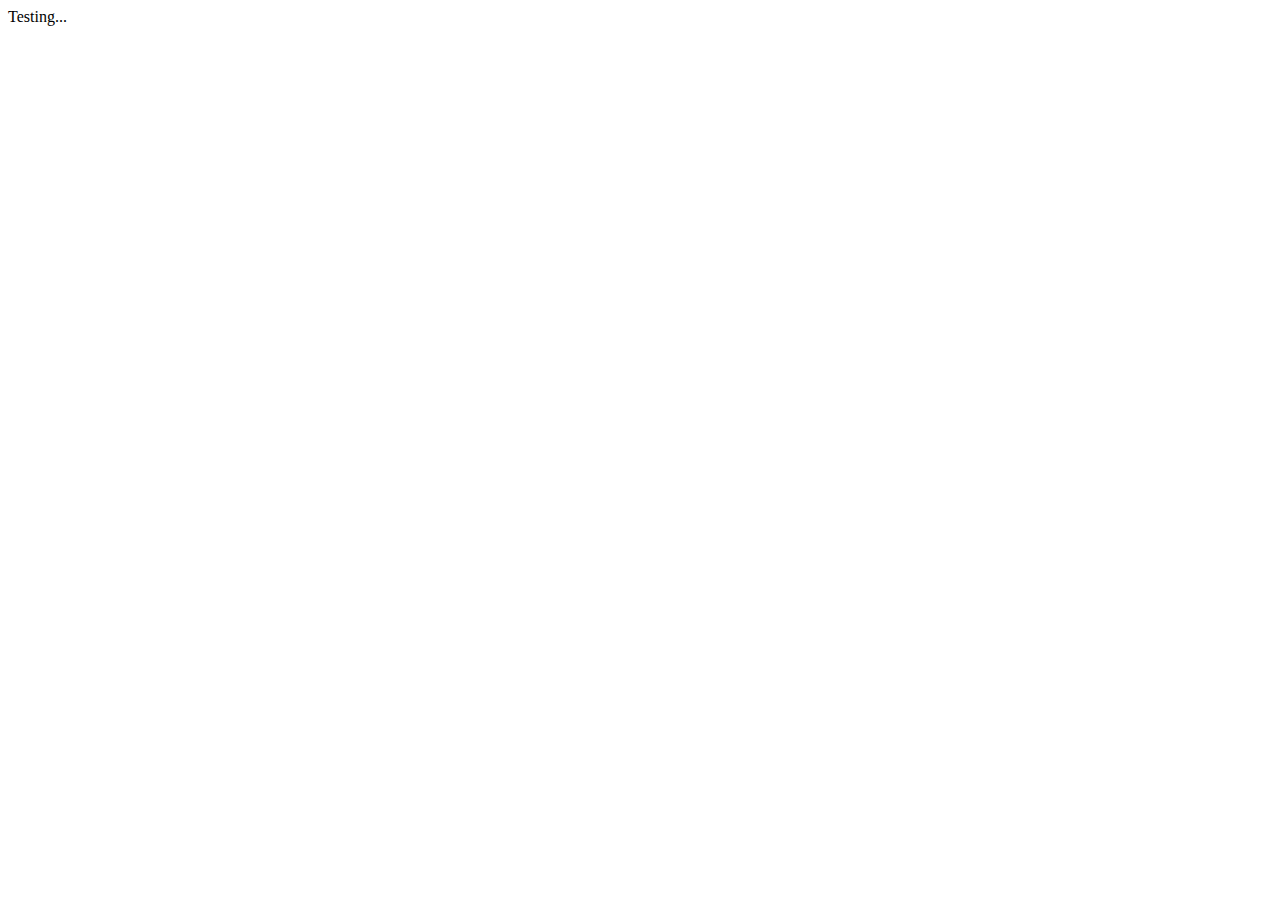
==== index.html @ e9e501ba "New update for my project" ====
<!DOCTYPE html>
<html lang="en">
    <head>
        <meta charset="UTF-8" />
        <meta name="viewport" content="width=device-width, initial-scale=1.0" />
        <meta name="description" content="TriplePeaks Coffee Shop" />
        <meta name="author" content="Jonathan Brandt" />
        <meta
            name="keywords"
            content="TriplePeaks, TripleTen, Coffee, CoffeeShop"
        />
        <title>Coffe Shop</title>
        <link rel="shortcut icon" href="favicon.ico" />
        <link rel="stylesheet" href="./vendor/normalize.css" />
        <link rel="stylesheet" href="./styles/style.css" />
        <link rel="stylesheet" href="./pages/index.css" />
        <link rel="preconnect" href="https://fonts.googleapis.com" />
        <link rel="preconnect" href="https://fonts.gstatic.com" crossorigin />
        <link
            href="https://fonts.googleapis.com/css2?family=Inter:wght@100..900&family=Noto+Serif:ital,wght@0,100..900;1,100..900&display=swap"
            rel="stylesheet"
        />
    </head>
    <body>
        <main>
            <div class="page">
                Testing...
                <section class="header"></section>
                <section class="recipes"></section>
                <section class="reservation"></section>
                <section class="menu"></section>
                <section class="about"></section>
            </div>
        </main>
    </body>
</html>
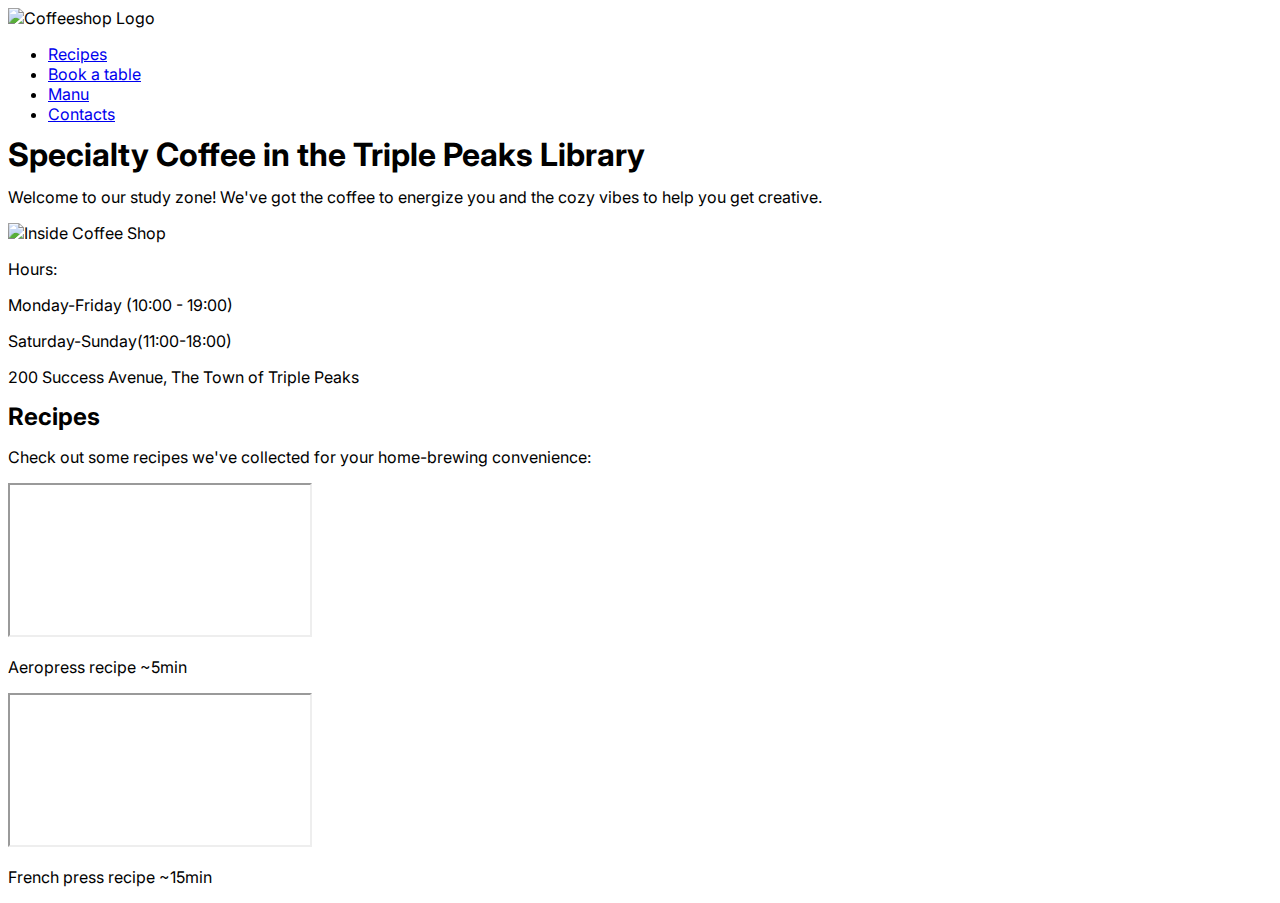
==== commit 4e419201: "Add files via upload" ====
--- a/index.html
+++ b/index.html
@@ -22,15 +22,90 @@
         />
     </head>
     <body>
-        <main>
-            <div class="page">
-                Testing...
-                <section class="header"></section>
-                <section class="recipes"></section>
+        <div class="page">
+            <header class="header">
+                <nav class="nav">
+                    <img
+                        src="./images/logo_coffeeshop_dark.svg"
+                        alt="Coffeeshop Logo"
+                        class="nav__logo"
+                    />
+                    <ul class="nav__links">
+                        <li><a href="#" class="nav__link">Recipes</a></li>
+                        <li><a href="#" class="nav__link">Book a table</a></li>
+                        <li><a href="#" class="nav__link">Manu</a></li>
+                        <li><a href="#" class="nav__link">Contacts</a></li>
+                    </ul>
+                </nav>
+                <h1 class="header__title">
+                    <span class="header__span-accent">Specialty Coffee</span> in
+                    the Triple Peaks Library
+                </h1>
+                <p class="header__description">
+                    Welcome to our study zone! We've got the coffee to energize
+                    you and the cozy vibes to help you get creative.
+                </p>
+                <img
+                    src="./images/inside_coffee_shop.png"
+                    alt="Inside Coffee Shop"
+                    class="header__image"
+                />
+                <div class="header__footer">
+                    <div>
+                        <p class="header__paragraph">Hours:</p>
+                        <p class="header__paragraph">
+                            Monday-Friday (10:00 - 19:00)
+                        </p>
+                        <p class="header__paragraph">
+                            Saturday-Sunday(11:00-18:00)
+                        </p>
+                    </div>
+                    <p class="header__paragraph">
+                        200 Success Avenue, The Town of Triple Peaks
+                    </p>
+                </div>
+            </header>
+            <main class="content">
+                <section class="recipes">
+                    <h2 class="recipes__title">Recipes</h2>
+                    <p class="recipes__subtitle">
+                        Check out some recipes we've collected for your
+                        home-brewing convenience:
+                    </p>
+                    <div class="recipes__videos">
+                        <div>
+                            <iframe
+                                class="recipes__iframe"
+                                src="https://www.youtube.com/embed/j6VlT_jUVPc"
+                                title="The Ultimate AeroPress Technique (Episode #3)"
+                                allow="accelerometer; autoplay; clipboard-write; encrypted-media; gyroscope; picture-in-picture; web-share"
+                                referrerpolicy="strict-origin-when-cross-origin"
+                                allowfullscreen
+                            ></iframe>
+                            <p class="recipes__videos-caption">
+                                <span>Aeropress recipe</span> ~5min
+                            </p>
+                        </div>
+                        <div>
+                            <iframe
+                                class="recipes__iframe"
+                                src="https://www.youtube.com/embed/st571DYYTR8"
+                                title="The Ultimate French Press Technique"
+                                allow="accelerometer; autoplay; clipboard-write; encrypted-media; gyroscope; picture-in-picture; web-share"
+                                referrerpolicy="strict-origin-when-cross-origin"
+                                allowfullscreen
+                            ></iframe>
+                            <p class="recipes__videos-caption">
+                                <span>French press</span> recipe ~15min
+                            </p>
+                        </div>
+                    </div>
+                </section>
                 <section class="reservation"></section>
                 <section class="menu"></section>
                 <section class="about"></section>
-            </div>
-        </main>
+            </main>
+            <footer class="footer"></footer>
+        </div>
     </body>
 </html>
--- a/styles/style.css
+++ b/styles/style.css
@@ -0,0 +1,8 @@
+.page {
+    min-width: 1100px;
+    max-width: 1600px;
+    font-size: 16px;
+    line-height: 20px;
+    margin: auto;
+    font-family: Inter, Arial, Helvetica, sans-serif;
+}
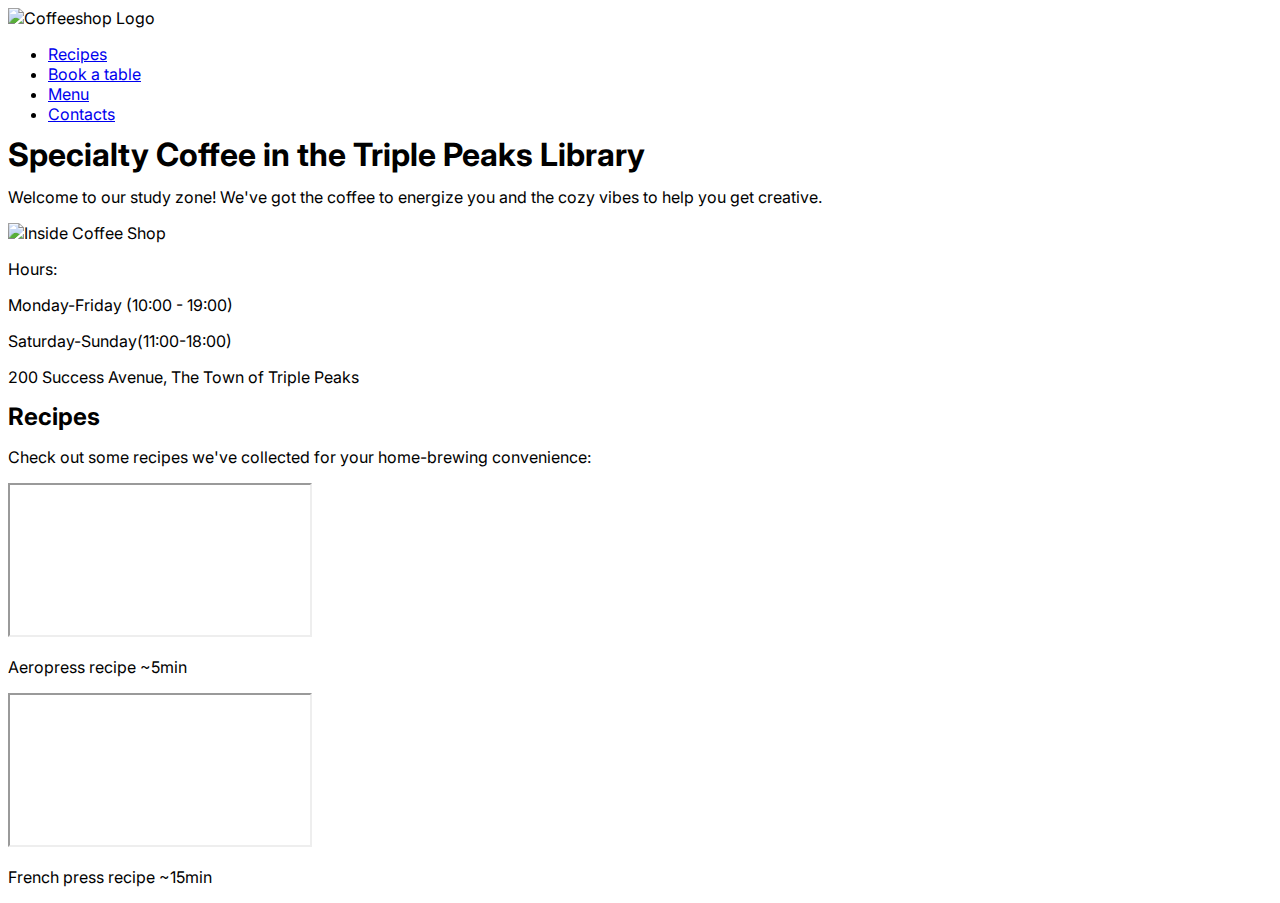
==== commit bfc504e0: "Add files via upload" ====
--- a/index.html
+++ b/index.html
@@ -31,10 +31,18 @@
                         class="nav__logo"
                     />
                     <ul class="nav__links">
-                        <li><a href="#" class="nav__link">Recipes</a></li>
-                        <li><a href="#" class="nav__link">Book a table</a></li>
-                        <li><a href="#" class="nav__link">Manu</a></li>
-                        <li><a href="#" class="nav__link">Contacts</a></li>
+                        <li>
+                            <a href="#Recipes" class="nav__link">Recipes</a>
+                        </li>
+                        <li>
+                            <a href="#Book a table" class="nav__link"
+                                >Book a table</a
+                            >
+                        </li>
+                        <li><a href="#Menu" class="nav__link">Menu</a></li>
+                        <li>
+                            <a href="#Contacts" class="nav__link">Contacts</a>
+                        </li>
                     </ul>
                 </nav>
                 <h1 class="header__title">
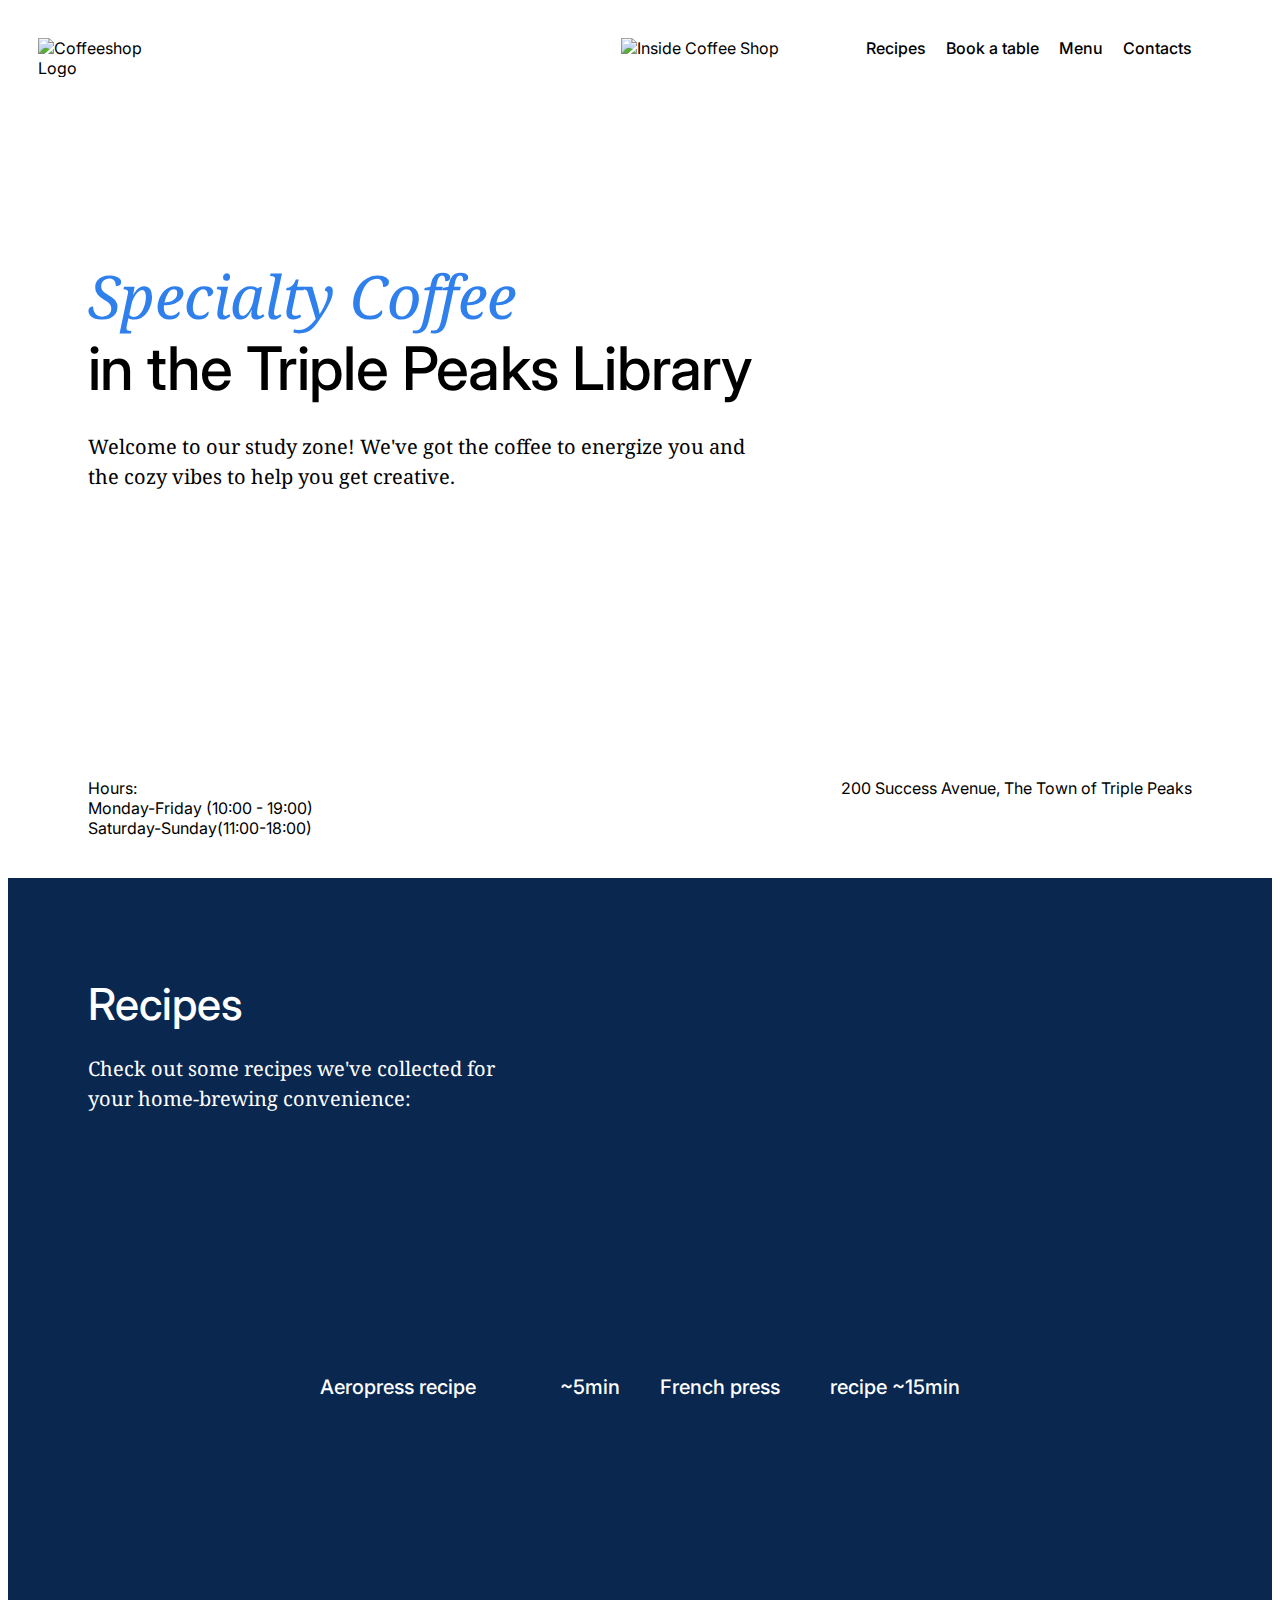
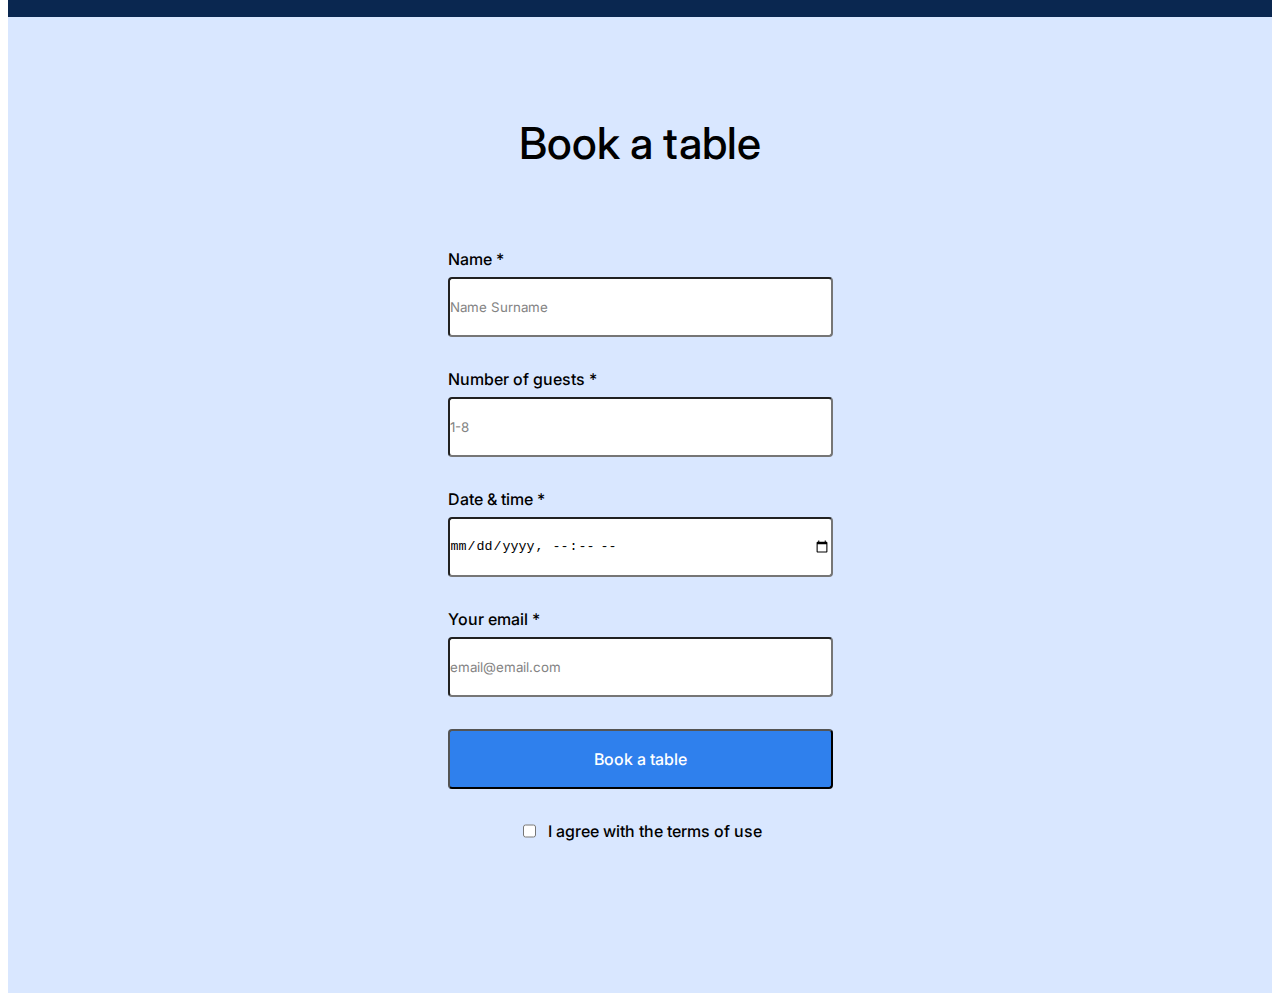
==== commit 3121592d: "Add files via upload" ====
--- a/index.html
+++ b/index.html
@@ -35,7 +35,7 @@
                             <a href="#Recipes" class="nav__link">Recipes</a>
                         </li>
                         <li>
-                            <a href="#Book a table" class="nav__link"
+                            <a href="#Book_a_table" class="nav__link"
                                 >Book a table</a
                             >
                         </li>
@@ -74,7 +74,7 @@
                 </div>
             </header>
             <main class="content">
-                <section class="recipes">
+                <section class="recipes" id="Recipes">
                     <h2 class="recipes__title">Recipes</h2>
                     <p class="recipes__subtitle">
                         Check out some recipes we've collected for your
@@ -109,9 +109,56 @@
                         </div>
                     </div>
                 </section>
-                <section class="reservation"></section>
-                <section class="menu"></section>
-                <section class="about"></section>
+                <section class="reservation" id="Book_a_table">
+                    <h2 class="reservation__title">Book a table</h2>
+                    <form action="" class="reservation__form form">
+                        <fieldset class="form__fieldset">
+                            <label for="" class="form__label">
+                                Name *
+                                <input
+                                    type="text"
+                                    class="form__input"
+                                    placeholder="Name Surname"
+                                />
+                            </label>
+                            <label for="" class="form__label">
+                                Number of guests *
+                                <input
+                                    type="number"
+                                    class="form__input"
+                                    placeholder="1-8"
+                                    min="1"
+                                    max="8"
+                                />
+                            </label>
+                            <label for="" class="form__label">
+                                Date & time *
+                                <input
+                                    type="datetime-local"
+                                    class="form__input"
+                                />
+                            </label>
+                            <label for="" class="form__label">
+                                Your email *
+                                <input
+                                    type="email"
+                                    class="form__input"
+                                    placeholder="email@email.com"
+                                />
+                            </label>
+                        </fieldset>
+                        <button class="form__button">Book a table</button>
+                        <label
+                            for=""
+                            class="form__label form__label_type_checkbox"
+                        >
+                            <input type="checkbox" class="form__checkbox" />
+                            I agree with the terms of use
+                        </label>
+                    </form>
+                </section>
+                <section class="menu" id="Menu"></section>
+                <section class="about" id="Contacts"></section>
             </main>
             <footer class="footer"></footer>
         </div>
--- a/styles/style.css
+++ b/styles/style.css
@@ -6,3 +6,250 @@
     margin: auto;
     font-family: Inter, Arial, Helvetica, sans-serif;
 }
+
+.header {
+    padding: 30px 80px 40px;
+    min-height: 720px;
+    max-height: 800px;
+    height: 100vh;
+    display: flex;
+    flex-direction: column;
+    background-color: #ffffff;
+    background-image: url("../images/background_header.svg");
+    background-size: cover;
+    background-position: center;
+    background-repeat: no-repeat;
+    position: relative;
+}
+
+.nav {
+    display: flex;
+    justify-content: space-between;
+}
+
+.nav__logo {
+    position: relative;
+    left: -50px;
+    width: 105px;
+    height: 39px;
+}
+
+.nav__links {
+    display: flex;
+    padding: 0;
+    margin: 0;
+    list-style-type: none;
+    gap: 20px;
+    font-family: "Inter";
+    font-style: normal;
+    font-weight: 500;
+    font-size: 16px;
+    line-height: 20px;
+    position: relative;
+    z-index: 1;
+}
+
+.nav__link {
+    color: black;
+    text-decoration: none;
+}
+
+.header__title {
+    max-width: 729px;
+    font-size: 60px;
+    line-height: 72px;
+    margin: 183px 0 0;
+    letter-spacing: -0.6px;
+    font-weight: 500;
+    font-family: "Inter";
+    font-style: normal;
+    position: relative;
+    z-index: 1;
+}
+
+.header__span-accent {
+    font-family: "Noto Serif";
+    font-style: italic;
+    font-weight: normal;
+    font-style: 60px;
+    line-height: 72px;
+    color: #2f80ed;
+    display: block;
+}
+
+.header__description {
+    max-width: 683px;
+    font-family: "Noto Serif";
+    font-style: normal;
+    font-weight: normal;
+    font-size: 20px;
+    line-height: 30px;
+    margin: 28px 0 0;
+    position: relative;
+    z-index: 1;
+}
+
+.header__image {
+    display: flex;
+    position: absolute;
+    height: 568px;
+    width: 646px;
+    right: 5px;
+    z-index: 0;
+}
+
+.header__footer {
+    display: flex;
+    justify-content: space-between;
+    margin-top: auto;
+}
+
+.header__paragraph {
+    margin: 0;
+}
+
+.recipes {
+    padding: 100px 80px 215px;
+    background-image: url(../images/background_recipes.svg.);
+    block-size: cover;
+    background-position: center;
+    background-repeat: no-repeat;
+    background-color: #0a2750;
+    position: relative;
+    margin: 0;
+}
+
+.recipes__title {
+    font-family: "inter";
+    font-style: normal;
+    font-weight: 500;
+    font-size: 44px;
+    color: #ffffff;
+    line-height: 52px;
+    max-width: 580px;
+    margin: 0;
+}
+
+.recipes__subtitle {
+    font-family: "Noto Serif";
+    font-style: normal;
+    font-weight: normal;
+    font-size: 20px;
+    line-height: 30px;
+    color: #ffffff;
+    max-width: 438px;
+    margin: 24px 0 80px;
+}
+
+.recipes__videos {
+    display: flex;
+    gap: 40px;
+    justify-content: center;
+}
+
+.recipes__iframe {
+    border: none;
+}
+
+.recipes__videos-caption {
+    font-family: "Inter";
+    font-style: normal;
+    font-weight: 500;
+    font-size: 20px;
+    line-height: 30px;
+    color: #ffffff;
+    display: flex;
+    justify-content: space-between;
+    margin: 24px 0 0;
+}
+
+.reservation {
+    padding: 100px 0 120px;
+    background-color: #d9e7ff;
+    background-image: url(../images/background_reservation.svg.);
+    background-position: center;
+    background-repeat: no-repeat;
+}
+
+.reservation__title {
+    margin: 0 0 80px;
+    text-align: center;
+    font-family: "Inter";
+    font-style: normal;
+    font-weight: 500;
+    font-size: 44px;
+    line-height: 52px;
+}
+
+.reservation__form {
+    margin: 0 auto;
+}
+
+.form {
+    max-width: 385px;
+}
+
+.form__fieldset {
+    padding: 0;
+    margin: 0;
+    border: none;
+}
+
+.form__label {
+    margin-bottom: 32px;
+    display: block;
+    font-family: "Inter";
+    font-style: normal;
+    font-weight: 500;
+    font-size: 16px;
+    line-height: 20px;
+}
+
+.form__input {
+    display: block;
+    width: 100%;
+    padding: 0;
+    box-sizing: border-box;
+    margin-top: 8px;
+    border-radius: 4px;
+    height: 60px;
+}
+
+.form__input::placeholder {
+    font-family: "Inter";
+    font-style: normal;
+    font-weight: normal;
+    font-style: 20px;
+    line-height: 30px;
+    color: #838383;
+}
+
+.form__button {
+    width: 100%;
+    padding: 0;
+    margin-bottom: 32px;
+    height: 60px;
+    border-radius: 4px;
+    background-color: #2f80ed;
+    color: white;
+    transition: opacity 0.3s ease;
+    font-family: "Inter";
+    font-style: normal;
+    font-weight: 500;
+    font-size: 16px;
+    line-height: 20px;
+}
+
+.form__button:hover {
+    opacity: 0.7;
+}
+
+.form__label_type_checkbox {
+    display: flex;
+    justify-content: center;
+    border-radius: 2px;
+}
+
+.form__label_type_checkbox .form__checkbox {
+    margin-right: 12px;
+}
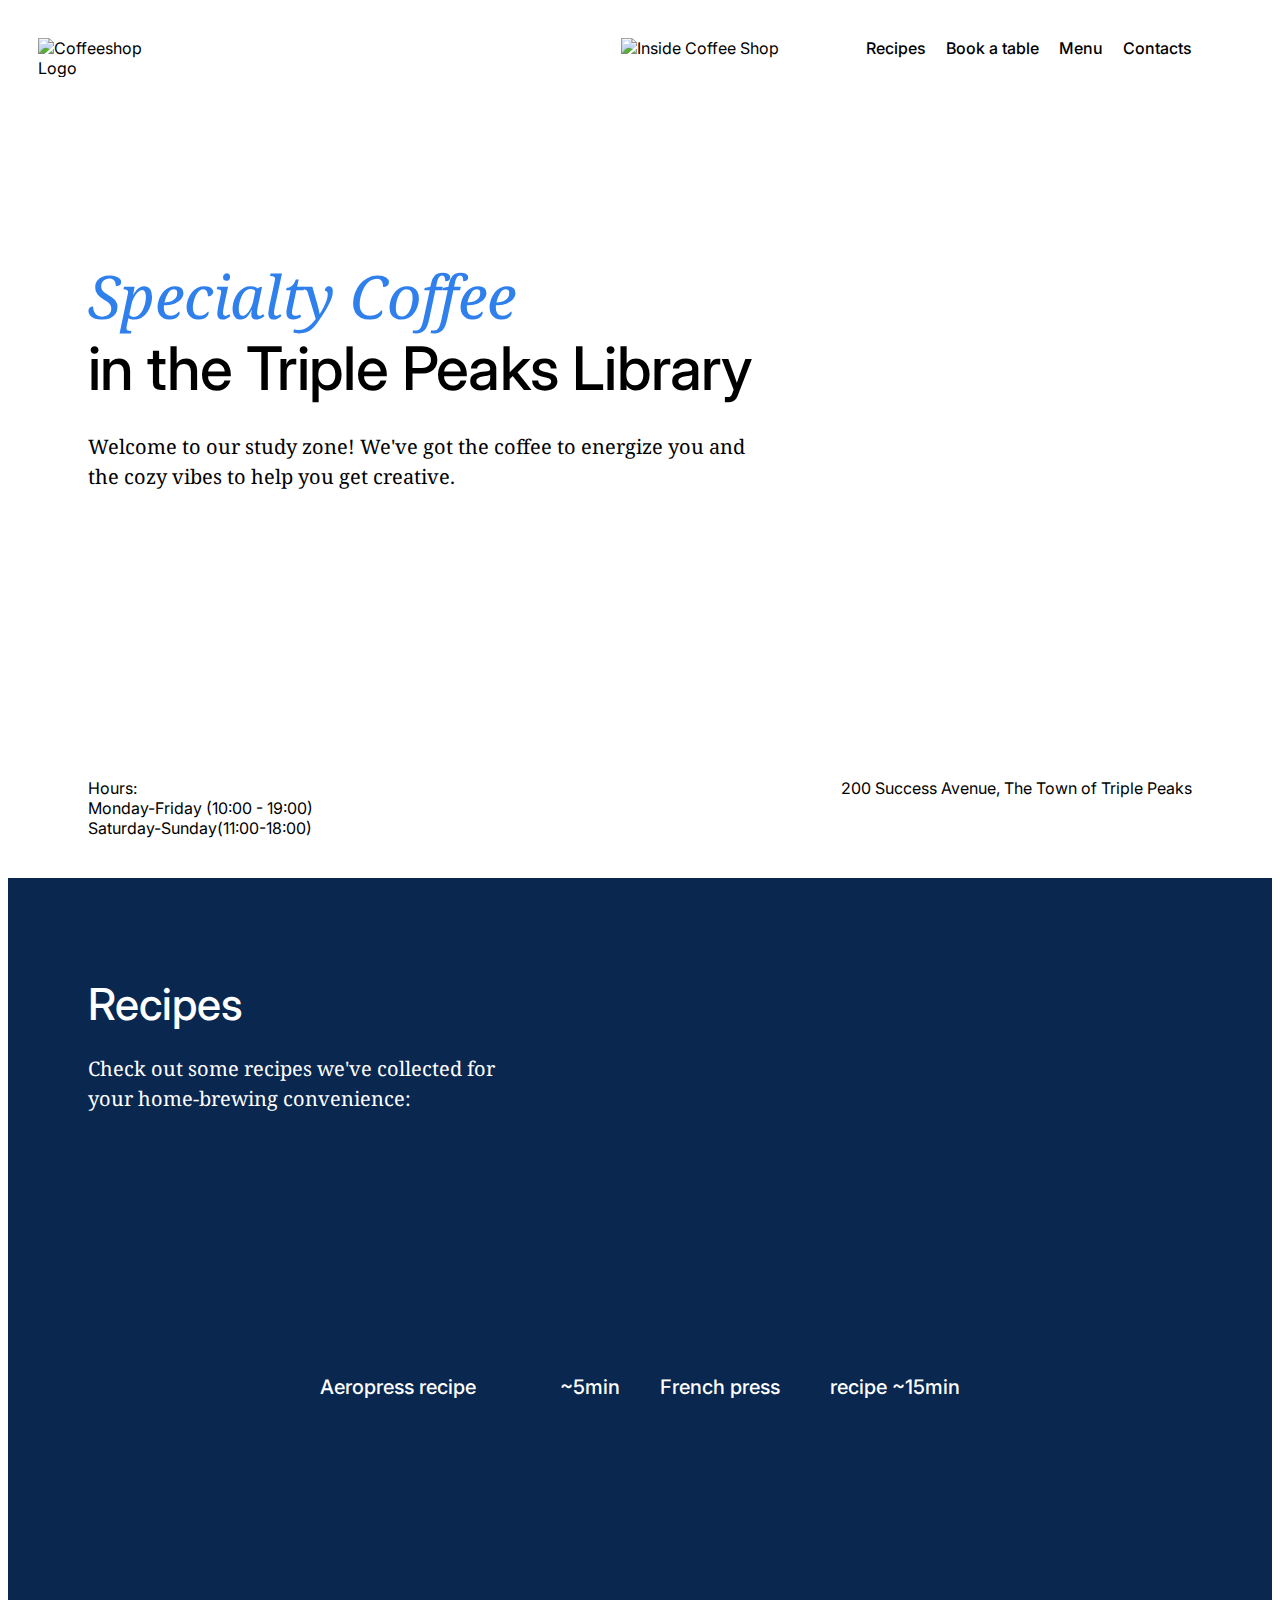
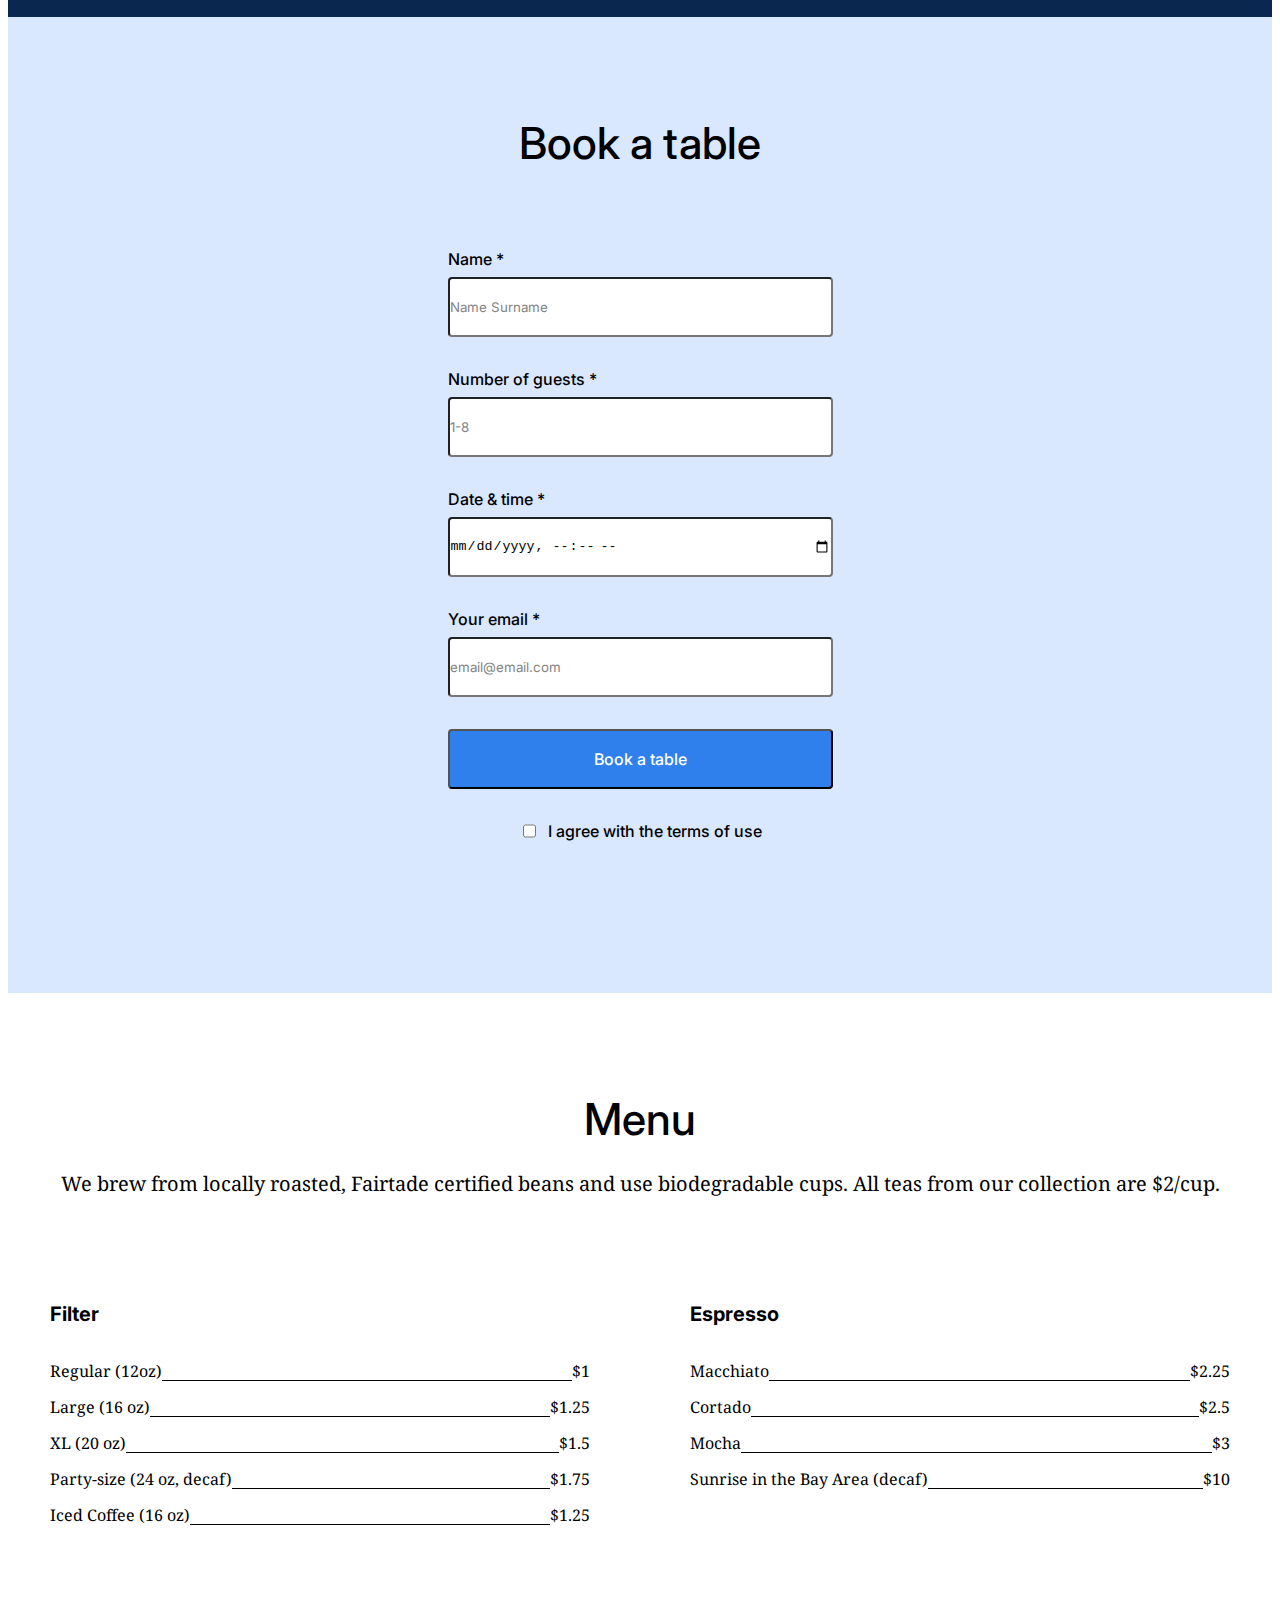
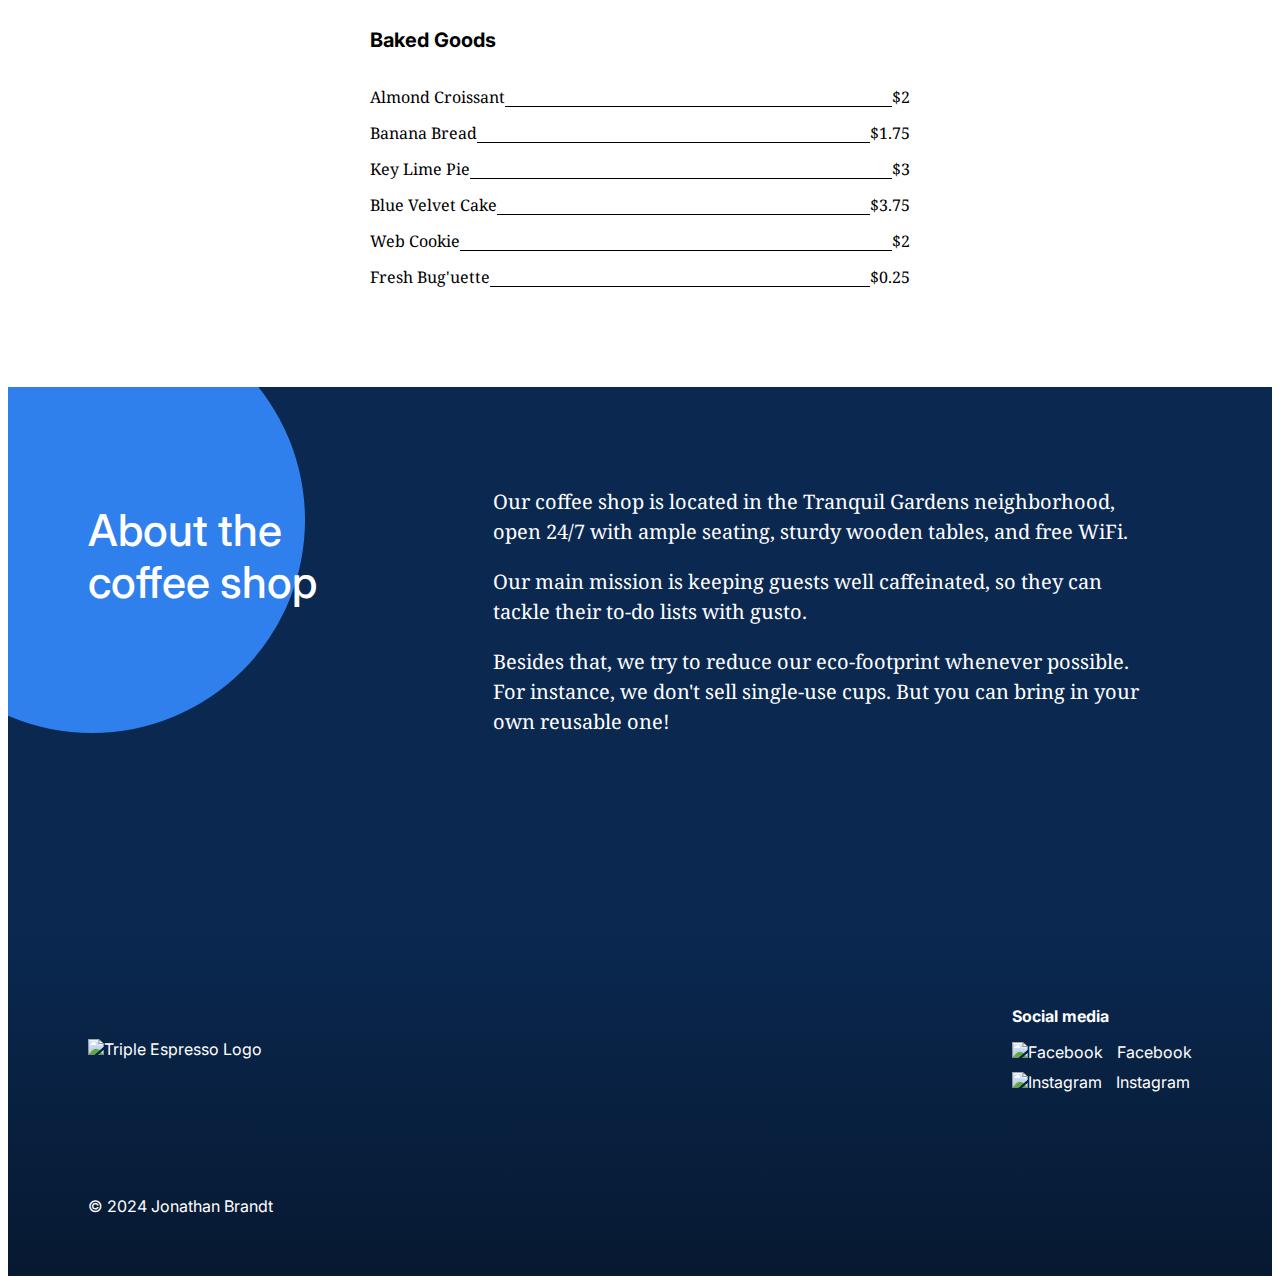
==== commit 24cbc6af: "Add files via upload" ====
--- a/index.html
+++ b/index.html
@@ -41,7 +41,7 @@
                         </li>
                         <li><a href="#Menu" class="nav__link">Menu</a></li>
                         <li>
-                            <a href="#Contacts" class="nav__link">Contacts</a>
+                            <a href="#Footer" class="nav__link">Contacts</a>
                         </li>
                     </ul>
                 </nav>
@@ -111,19 +111,21 @@
                 </section>
                 <section class="reservation" id="Book_a_table">
                     <h2 class="reservation__title">Book a table</h2>
-                    <form action="" class="reservation__form form">
+                    <form action="#" class="reservation__form form">
                         <fieldset class="form__fieldset">
-                            <label for="" class="form__label">
+                            <label for="name" class="form__label">
                                 Name *
                                 <input
+                                    id="name"
                                     type="text"
                                     class="form__input"
                                     placeholder="Name Surname"
                                 />
                             </label>
-                            <label for="" class="form__label">
+                            <label for="number_of_guests" class="form__label">
                                 Number of guests *
                                 <input
+                                    id="number_of_guests"
                                     type="number"
                                     class="form__input"
                                     placeholder="1-8"
@@ -131,16 +133,18 @@
                                     max="8"
                                 />
                             </label>
-                            <label for="" class="form__label">
+                            <label for="date&time" class="form__label">
                                 Date & time *
                                 <input
+                                    id="date&time"
                                     type="datetime-local"
                                     class="form__input"
                                 />
                             </label>
-                            <label for="" class="form__label">
+                            <label for="email" class="form__label">
                                 Your email *
                                 <input
+                                    id="email"
                                     type="email"
                                     class="form__input"
                                     placeholder="email@email.com"
@@ -149,18 +153,93 @@
                         </fieldset>
                         <button class="form__button">Book a table</button>
                         <label
-                            for=""
+                            for="checkbox"
                             class="form__label form__label_type_checkbox"
                         >
-                            <input type="checkbox" class="form__checkbox" />
+                            <input
+                                id="checkbox"
+                                type="checkbox"
+                                class="form__checkbox"
+                            />
                             I agree with the terms of use
                         </label>
                     </form>
                 </section>
-                <section class="menu" id="Menu"></section>
-                <section class="about" id="Contacts"></section>
+                <section class="menu" id="Menu">
+                    <h2 class="menu__title">Menu</h2>
+                    <p class="menu__subtitle">
+                        We brew from locally roasted, Fairtade certified beans
+                        and use biodegradable cups. All teas from our collection
+                        are $2/cup.
+                    </p>
+                    <ul class="menu__cards">
+                        <li class="card">
+                            <h3 class="card__title">Filter</h3>
+                            <ul class="card__list">
+                                <li class="card__list-item">Regular (12oz)<span class="card__list-divider"></span>$1</li>
+                                <li class="card__list-item">Large (16 oz)<span class="card__list-divider"></span>$1.25</li>
+                                <li class="card__list-item">XL (20 oz)<span class="card__list-divider"></span>$1.5</li>
+                                <li class="card__list-item">Party-size (24 oz, decaf)<span class="card__list-divider"></span>$1.75</li>
+                                <li class="card__list-item">Iced Coffee (16 oz)<span class="card__list-divider"></span>$1.25</li>
+                            </ul>
+                        </li>
+                        <li class="card">
+                            <h3 class="card__title">Espresso</h3>
+                            <ul class="card__list">
+                                <li class="card__list-item">Macchiato<span class="card__list-divider"></span>$2.25</li>
+                                <li class="card__list-item">Cortado<span class="card__list-divider"></span>$2.5</li>
+                                <li class="card__list-item">Mocha<span class="card__list-divider"></span>$3</li>
+                                <li class="card__list-item">Sunrise in the Bay Area (decaf)<span class="card__list-divider"></span>$10</li>
+                            </ul>
+                        </li>
+                        <li class="card">
+                            <h3 class="card__title">Baked Goods</h3>
+                            <ul class="card__list">
+                                <li class="card__list-item">Almond Croissant<span class="card__list-divider"></span>$2</li>
+                                <li class="card__list-item">Banana Bread<span class="card__list-divider"></span>$1.75</li>
+                                <li class="card__list-item">Key Lime Pie<span class="card__list-divider"></span>$3</li>
+                                <li class="card__list-item">Blue Velvet Cake<span class="card__list-divider"></span>$3.75</li>
+                                <li class="card__list-item">Web Cookie<span class="card__list-divider"></span>$2</li>
+                                <li class="card__list-item">Fresh Bug'uette<span class="card__list-divider"></span>$0.25</li>
+                            </ul>
+                        </li>
+                        </li>
+                    </ul>
+                </section>
+                <section class="about">
+                    <h2 class="about__title">About the coffee shop</h2>
+                    <div class="about__content">
+                         <p class="about__paragraph">Our coffee shop is located in the Tranquil Gardens neighborhood, open 24/7 with ample seating, sturdy wooden tables, and free WiFi.</p>
+                         <p class="about__paragraph">Our main mission is keeping guests well caffeinated, so they can tackle their to-do lists with gusto.</p>
+                         <p class="about__paragraph">Besides that, we try to reduce our eco-footprint whenever possible. For instance, we don't sell single-use cups. But you can bring in your own reusable one!</p>
+                    </div>
+                    <div class="about__circle"></div>
+                    <div class="about__circle about__circle-animation-blurred"></div>
+                </section>
             </main>
-            <footer class="footer"></footer>
+            <footer class="footer" id="Footer">
+                <div class="footer__content">
+                    <img src="images/logo_coffeeshop_light.svg" alt="Triple Espresso Logo">
+                    <div>
+                    <h3 class="footer__social-heading">Social media</h3>
+                    <ul class="footer__list">
+                        <li class="footer__list-item">
+                            <a href="https://www.facebook.com" class="footer__social-link">
+                                <img src="images/facebook_white.svg" alt="Facebook" class="footer__social-icon">
+                                Facebook
+                            </a>
+                        </li>
+                        <li class="footer__list-item">
+                            <a href="https://www.instagram.com" class="footer__social-link">
+                                <img src="images/instagram_white.svg" alt="Instagram" class="footer__social-icon">
+                                Instagram
+                            </a>
+                        </li>
+                    </ul>
+                    </div>
+                </div>
+                <div class="footer__copyright">&copy; 2024 Jonathan Brandt</div>
+            </footer>
         </div>
     </body>
 </html>
--- a/styles/style.css
+++ b/styles/style.css
@@ -1,255 +1 @@
-.page {
-    min-width: 1100px;
-    max-width: 1600px;
-    font-size: 16px;
-    line-height: 20px;
-    margin: auto;
-    font-family: Inter, Arial, Helvetica, sans-serif;
-}
 
-.header {
-    padding: 30px 80px 40px;
-    min-height: 720px;
-    max-height: 800px;
-    height: 100vh;
-    display: flex;
-    flex-direction: column;
-    background-color: #ffffff;
-    background-image: url("../images/background_header.svg");
-    background-size: cover;
-    background-position: center;
-    background-repeat: no-repeat;
-    position: relative;
-}
-
-.nav {
-    display: flex;
-    justify-content: space-between;
-}
-
-.nav__logo {
-    position: relative;
-    left: -50px;
-    width: 105px;
-    height: 39px;
-}
-
-.nav__links {
-    display: flex;
-    padding: 0;
-    margin: 0;
-    list-style-type: none;
-    gap: 20px;
-    font-family: "Inter";
-    font-style: normal;
-    font-weight: 500;
-    font-size: 16px;
-    line-height: 20px;
-    position: relative;
-    z-index: 1;
-}
-
-.nav__link {
-    color: black;
-    text-decoration: none;
-}
-
-.header__title {
-    max-width: 729px;
-    font-size: 60px;
-    line-height: 72px;
-    margin: 183px 0 0;
-    letter-spacing: -0.6px;
-    font-weight: 500;
-    font-family: "Inter";
-    font-style: normal;
-    position: relative;
-    z-index: 1;
-}
-
-.header__span-accent {
-    font-family: "Noto Serif";
-    font-style: italic;
-    font-weight: normal;
-    font-style: 60px;
-    line-height: 72px;
-    color: #2f80ed;
-    display: block;
-}
-
-.header__description {
-    max-width: 683px;
-    font-family: "Noto Serif";
-    font-style: normal;
-    font-weight: normal;
-    font-size: 20px;
-    line-height: 30px;
-    margin: 28px 0 0;
-    position: relative;
-    z-index: 1;
-}
-
-.header__image {
-    display: flex;
-    position: absolute;
-    height: 568px;
-    width: 646px;
-    right: 5px;
-    z-index: 0;
-}
-
-.header__footer {
-    display: flex;
-    justify-content: space-between;
-    margin-top: auto;
-}
-
-.header__paragraph {
-    margin: 0;
-}
-
-.recipes {
-    padding: 100px 80px 215px;
-    background-image: url(../images/background_recipes.svg.);
-    block-size: cover;
-    background-position: center;
-    background-repeat: no-repeat;
-    background-color: #0a2750;
-    position: relative;
-    margin: 0;
-}
-
-.recipes__title {
-    font-family: "inter";
-    font-style: normal;
-    font-weight: 500;
-    font-size: 44px;
-    color: #ffffff;
-    line-height: 52px;
-    max-width: 580px;
-    margin: 0;
-}
-
-.recipes__subtitle {
-    font-family: "Noto Serif";
-    font-style: normal;
-    font-weight: normal;
-    font-size: 20px;
-    line-height: 30px;
-    color: #ffffff;
-    max-width: 438px;
-    margin: 24px 0 80px;
-}
-
-.recipes__videos {
-    display: flex;
-    gap: 40px;
-    justify-content: center;
-}
-
-.recipes__iframe {
-    border: none;
-}
-
-.recipes__videos-caption {
-    font-family: "Inter";
-    font-style: normal;
-    font-weight: 500;
-    font-size: 20px;
-    line-height: 30px;
-    color: #ffffff;
-    display: flex;
-    justify-content: space-between;
-    margin: 24px 0 0;
-}
-
-.reservation {
-    padding: 100px 0 120px;
-    background-color: #d9e7ff;
-    background-image: url(../images/background_reservation.svg.);
-    background-position: center;
-    background-repeat: no-repeat;
-}
-
-.reservation__title {
-    margin: 0 0 80px;
-    text-align: center;
-    font-family: "Inter";
-    font-style: normal;
-    font-weight: 500;
-    font-size: 44px;
-    line-height: 52px;
-}
-
-.reservation__form {
-    margin: 0 auto;
-}
-
-.form {
-    max-width: 385px;
-}
-
-.form__fieldset {
-    padding: 0;
-    margin: 0;
-    border: none;
-}
-
-.form__label {
-    margin-bottom: 32px;
-    display: block;
-    font-family: "Inter";
-    font-style: normal;
-    font-weight: 500;
-    font-size: 16px;
-    line-height: 20px;
-}
-
-.form__input {
-    display: block;
-    width: 100%;
-    padding: 0;
-    box-sizing: border-box;
-    margin-top: 8px;
-    border-radius: 4px;
-    height: 60px;
-}
-
-.form__input::placeholder {
-    font-family: "Inter";
-    font-style: normal;
-    font-weight: normal;
-    font-style: 20px;
-    line-height: 30px;
-    color: #838383;
-}
-
-.form__button {
-    width: 100%;
-    padding: 0;
-    margin-bottom: 32px;
-    height: 60px;
-    border-radius: 4px;
-    background-color: #2f80ed;
-    color: white;
-    transition: opacity 0.3s ease;
-    font-family: "Inter";
-    font-style: normal;
-    font-weight: 500;
-    font-size: 16px;
-    line-height: 20px;
-}
-
-.form__button:hover {
-    opacity: 0.7;
-}
-
-.form__label_type_checkbox {
-    display: flex;
-    justify-content: center;
-    border-radius: 2px;
-}
-
-.form__label_type_checkbox .form__checkbox {
-    margin-right: 12px;
-}
--- a/pages/index.css
+++ b/pages/index.css
@@ -0,0 +1,7 @@
+@import url(../blocks/page.css);
+@import url(../blocks/header.css);
+@import url(../blocks/recipes.css);
+@import url(../blocks/reservation.css);
+@import url(../blocks/menu.css);
+@import url(../blocks/about.css);
+@import url(../blocks/footer.css);
